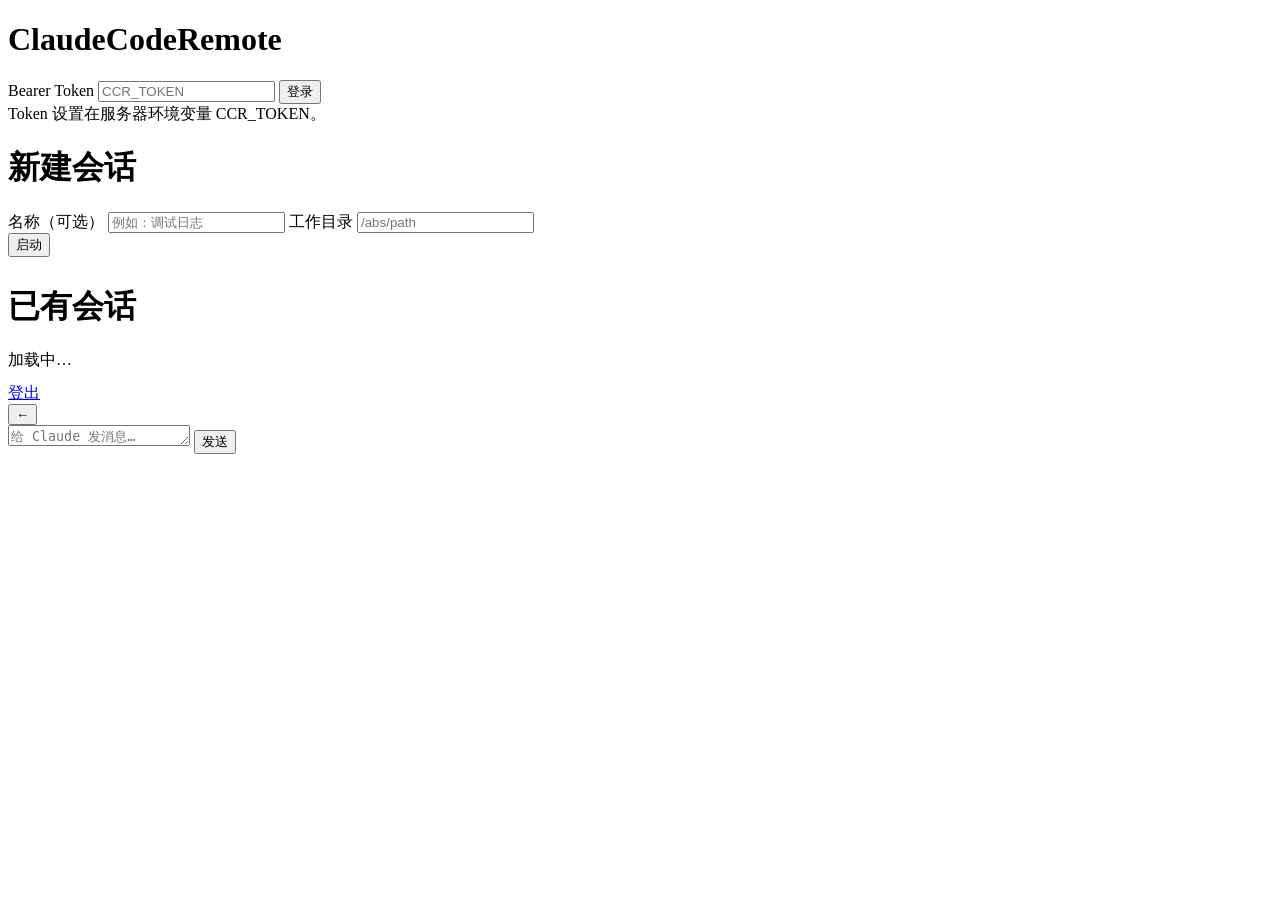
==== server/static/index.html @ 66f76b99 "布局：宽屏(>=900px)双栏 sidebar+chat；窄屏保持单视图切换 实现： - app.js showView 同时给 body 加 stage-login / stage-app cla" ====
<!doctype html>
<html lang="zh-CN">
<head>
<meta charset="utf-8">
<meta name="viewport" content="width=device-width,initial-scale=1,viewport-fit=cover">
<meta name="theme-color" content="#0e1117">
<meta name="apple-mobile-web-app-capable" content="yes">
<meta name="apple-mobile-web-app-status-bar-style" content="black-translucent">
<meta name="apple-mobile-web-app-title" content="CCR">
<!-- 反代场景下 __ROOT__ 会被 server 替换为 /remote 等前缀；本地直跑就是空 -->
<base href="__ROOT__/">
<link rel="manifest" href="manifest.webmanifest">
<link rel="icon" type="image/svg+xml" href="icon.svg">
<link rel="apple-touch-icon" href="icon.svg">
<title>ClaudeCodeRemote</title>
<link rel="stylesheet" href="static/style.css?v=__BUILD_ID__">
</head>
<body>

<!-- 登录 -->
<div class="view" id="view-login">
  <div class="center-wrap">
    <div class="card">
      <h1>ClaudeCodeRemote</h1>
      <label for="login-token">Bearer Token</label>
      <input id="login-token" type="password" autocomplete="current-password" placeholder="CCR_TOKEN">
      <button class="btn btn-primary btn-block" id="login-go">登录</button>
      <div class="err" id="login-err"></div>
      <div class="hint">Token 设置在服务器环境变量 <span class="kbd">CCR_TOKEN</span>。</div>
    </div>
  </div>
</div>

<!-- 会话列表 / 新建 -->
<div class="view" id="view-home">
  <div class="center-wrap">
    <div class="card">
      <h1>新建会话</h1>
      <label for="spawn-name">名称（可选）</label>
      <input id="spawn-name" type="text" placeholder="例如：调试日志">
      <label for="spawn-cwd">工作目录</label>
      <input id="spawn-cwd" type="text" placeholder="/abs/path">
      <div class="chips" id="cwd-presets"></div>
      <button class="btn btn-primary btn-block" id="spawn-go">启动</button>
      <div class="err" id="spawn-err"></div>

      <h1 style="margin-top: 28px;">已有会话</h1>
      <div class="session-list" id="session-list">
        <div class="session-empty">加载中…</div>
      </div>
      <div class="tiny" style="margin-top: 12px;">
        <a href="#" id="logout">登出</a>
      </div>
    </div>
  </div>
</div>

<!-- 聊天 -->
<div class="view" id="view-chat">
  <div class="chat">
    <div class="chat-head">
      <button class="back" id="chat-back" title="返回">←</button>
      <div class="info">
        <div class="name" id="chat-name"></div>
        <div class="meta" id="chat-meta"></div>
      </div>
      <span class="status" id="chat-status"></span>
    </div>
    <div class="chat-log" id="chat-log"></div>
    <div class="chat-attachments" id="chat-attachments" hidden></div>
    <div class="chat-foot">
      <textarea id="chat-input" rows="1" placeholder="给 Claude 发消息…（Enter 发送，Shift+Enter 换行；可粘贴图片）"></textarea>
      <button class="btn btn-primary send" id="chat-send">发送</button>
    </div>
  </div>
</div>

<script src="static/app.js?v=__BUILD_ID__"></script>
</body>
</html>
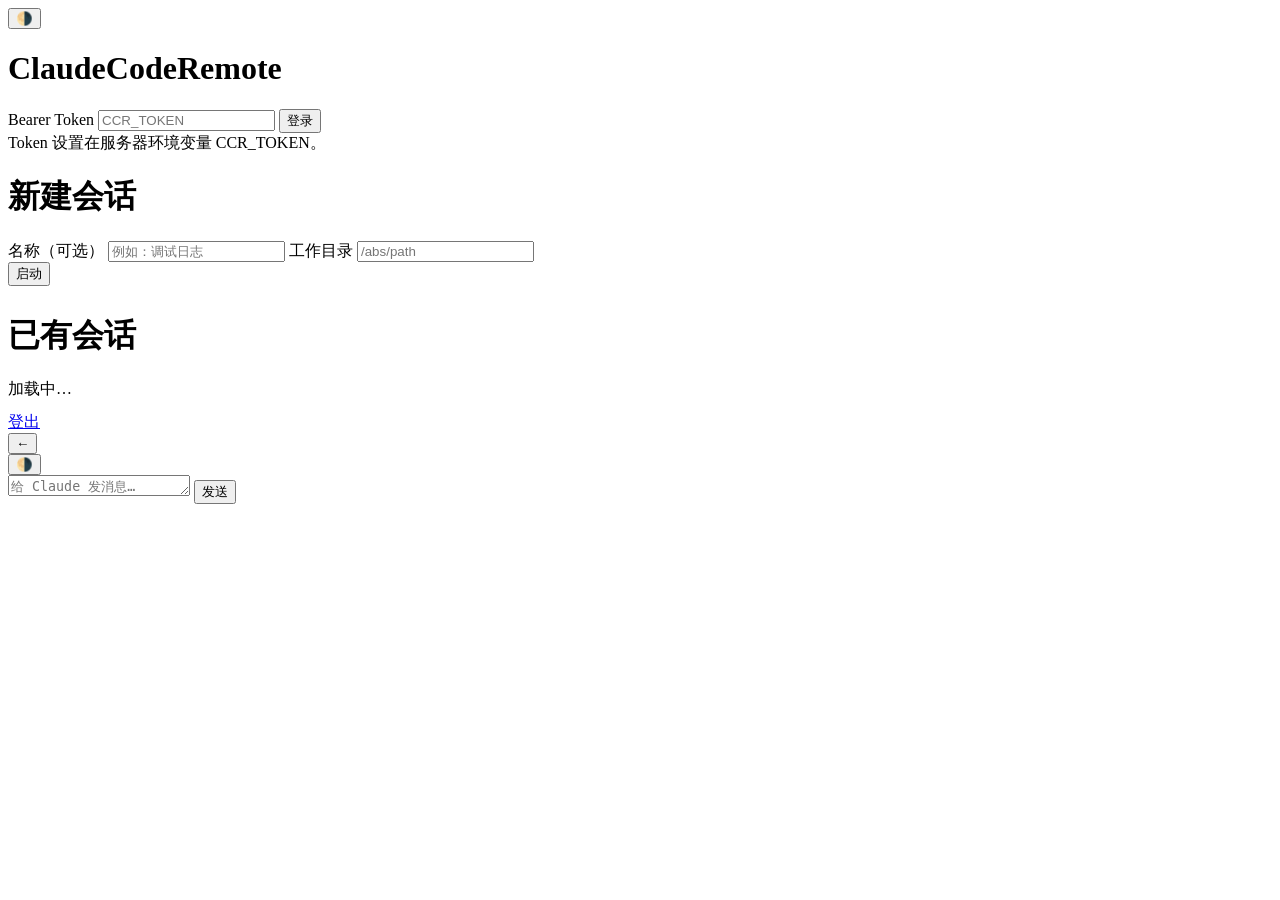
==== commit 0b9a1289: "主题：默认 light，按钮切换 dark，localStorage 记忆 CSS：所有颜色走 var()。:root 默认 light（GitHub primer 风：白底、蓝 accent #09" ====
--- a/server/static/index.html
+++ b/server/static/index.html
@@ -19,6 +19,7 @@
 
 <!-- 登录 -->
 <div class="view" id="view-login">
+  <button class="theme-toggle theme-toggle-fab" id="theme-toggle-login" title="切换主题">🌗</button>
   <div class="center-wrap">
     <div class="card">
       <h1>ClaudeCodeRemote</h1>
@@ -65,6 +66,7 @@
         <div class="meta" id="chat-meta"></div>
       </div>
       <span class="status" id="chat-status"></span>
+      <button class="theme-toggle" id="theme-toggle" title="切换主题">🌗</button>
     </div>
     <div class="chat-log" id="chat-log"></div>
     <div class="chat-attachments" id="chat-attachments" hidden></div>
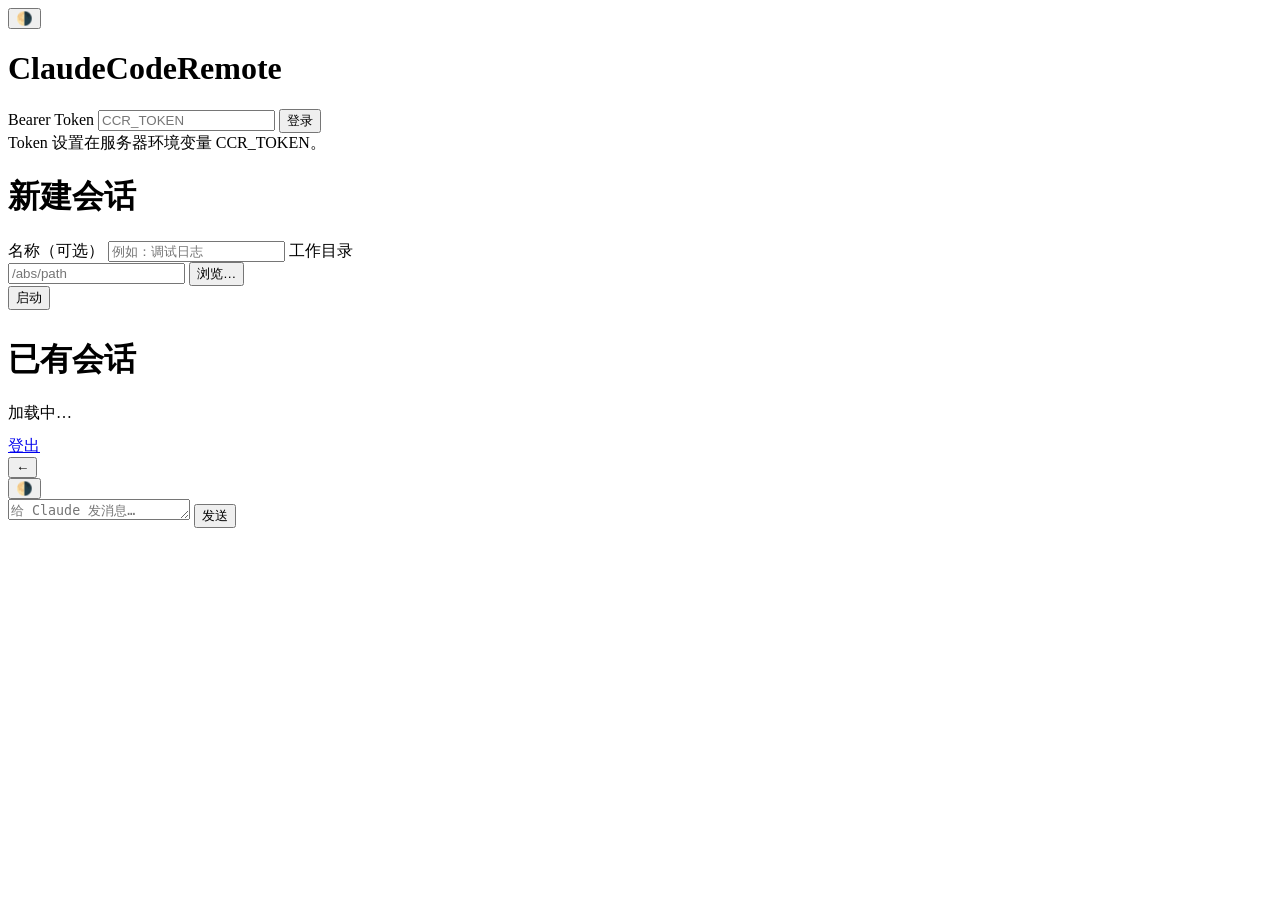
==== commit 32f43606: "加工作目录浏览器（仿基线 app.py 的 modal） 后端： - GET /api/ls?path=<absolute_or_~>   返回 {path, parent (null on root" ====
--- a/server/static/index.html
+++ b/server/static/index.html
@@ -13,6 +13,7 @@
 <link rel="icon" type="image/svg+xml" href="icon.svg">
 <link rel="apple-touch-icon" href="icon.svg">
 <title>ClaudeCodeRemote</title>
+<link rel="stylesheet" href="static/lib/katex/katex.min.css?v=__BUILD_ID__">
 <link rel="stylesheet" href="static/style.css?v=__BUILD_ID__">
 </head>
 <body>
@@ -40,7 +41,10 @@
       <label for="spawn-name">名称（可选）</label>
       <input id="spawn-name" type="text" placeholder="例如：调试日志">
       <label for="spawn-cwd">工作目录</label>
-      <input id="spawn-cwd" type="text" placeholder="/abs/path">
+      <div class="path-row">
+        <input id="spawn-cwd" type="text" placeholder="/abs/path">
+        <button type="button" class="btn btn-secondary path-browse" id="browse-btn">浏览…</button>
+      </div>
       <div class="chips" id="cwd-presets"></div>
       <button class="btn btn-primary btn-block" id="spawn-go">启动</button>
       <div class="err" id="spawn-err"></div>
@@ -77,6 +81,24 @@
   </div>
 </div>
 
+<!-- 目录浏览 modal -->
+<div class="modal-bg" id="modal-browse" hidden>
+  <div class="modal">
+    <div class="modal-head">
+      <div class="crumb mono" id="modal-crumb"></div>
+      <button class="modal-x" id="modal-close" type="button">×</button>
+    </div>
+    <div class="modal-list" id="modal-list"></div>
+    <div class="modal-foot">
+      <button class="btn btn-secondary" id="modal-cancel" type="button">取消</button>
+      <button class="btn btn-primary"   id="modal-confirm" type="button">选择此目录</button>
+    </div>
+  </div>
+</div>
+
+<script src="static/lib/marked.min.js?v=__BUILD_ID__"></script>
+<script src="static/lib/katex/katex.min.js?v=__BUILD_ID__"></script>
+<script src="static/lib/katex/contrib/auto-render.min.js?v=__BUILD_ID__"></script>
 <script src="static/app.js?v=__BUILD_ID__"></script>
 </body>
 </html>
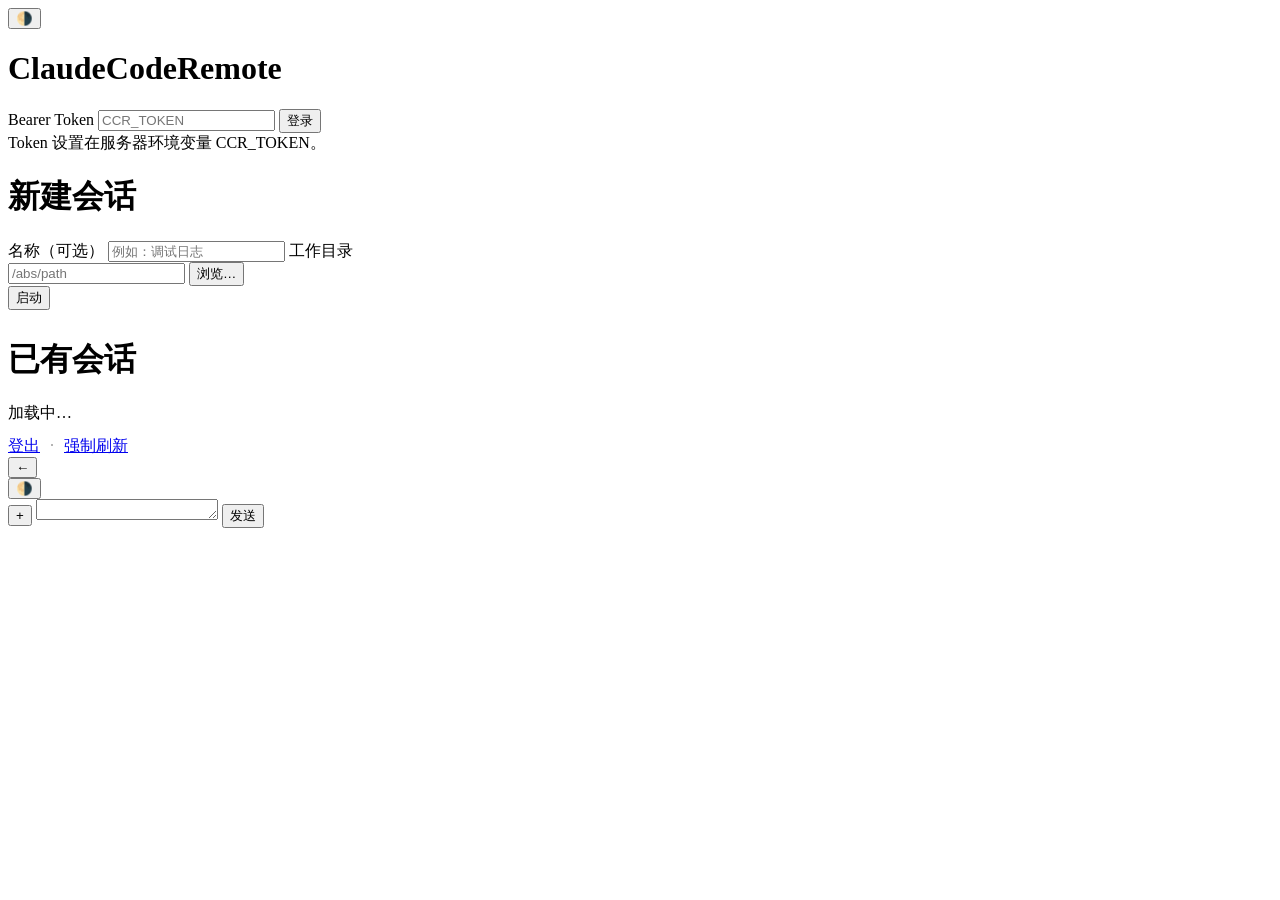
==== commit 12fb52a8: "聊天界面打磨：历史分页、工具卡折叠、文件上传、左滑返回、WS 重连 - 后端：GET /api/sessions/{id}/messages 分页拉历史；WS subscribe 初次只发"最近一次问" ====
--- a/server/static/index.html
+++ b/server/static/index.html
@@ -2,7 +2,7 @@
 <html lang="zh-CN">
 <head>
 <meta charset="utf-8">
-<meta name="viewport" content="width=device-width,initial-scale=1,viewport-fit=cover">
+<meta name="viewport" content="width=device-width,initial-scale=1,maximum-scale=1,user-scalable=no,viewport-fit=cover">
 <meta name="theme-color" content="#0e1117">
 <meta name="apple-mobile-web-app-capable" content="yes">
 <meta name="apple-mobile-web-app-status-bar-style" content="black-translucent">
@@ -11,7 +11,8 @@
 <base href="__ROOT__/">
 <link rel="manifest" href="manifest.webmanifest">
 <link rel="icon" type="image/svg+xml" href="icon.svg">
-<link rel="apple-touch-icon" href="icon.svg">
+<link rel="icon" type="image/png" sizes="192x192" href="static/icon-192.png">
+<link rel="apple-touch-icon" href="static/apple-touch-icon.png">
 <title>ClaudeCodeRemote</title>
 <link rel="stylesheet" href="static/lib/katex/katex.min.css?v=__BUILD_ID__">
 <link rel="stylesheet" href="static/style.css?v=__BUILD_ID__">
@@ -55,6 +56,8 @@
       </div>
       <div class="tiny" style="margin-top: 12px;">
         <a href="#" id="logout">登出</a>
+        <span style="margin: 0 6px; opacity: .4;">·</span>
+        <a href="#" id="hard-reload">强制刷新</a>
       </div>
     </div>
   </div>
@@ -73,9 +76,14 @@
       <button class="theme-toggle" id="theme-toggle" title="切换主题">🌗</button>
     </div>
     <div class="chat-log" id="chat-log"></div>
+    <div class="history-loader" id="history-loader" hidden>
+      <span class="history-spinner"></span><span class="history-text"></span>
+    </div>
     <div class="chat-attachments" id="chat-attachments" hidden></div>
     <div class="chat-foot">
-      <textarea id="chat-input" rows="1" placeholder="给 Claude 发消息…（Enter 发送，Shift+Enter 换行；可粘贴图片）"></textarea>
+      <button class="btn-att" id="chat-att" type="button" title="添加附件" aria-label="添加附件">+</button>
+      <input id="att-input" type="file" multiple hidden>
+      <textarea id="chat-input" rows="1"></textarea>
       <button class="btn btn-primary send" id="chat-send">发送</button>
     </div>
   </div>
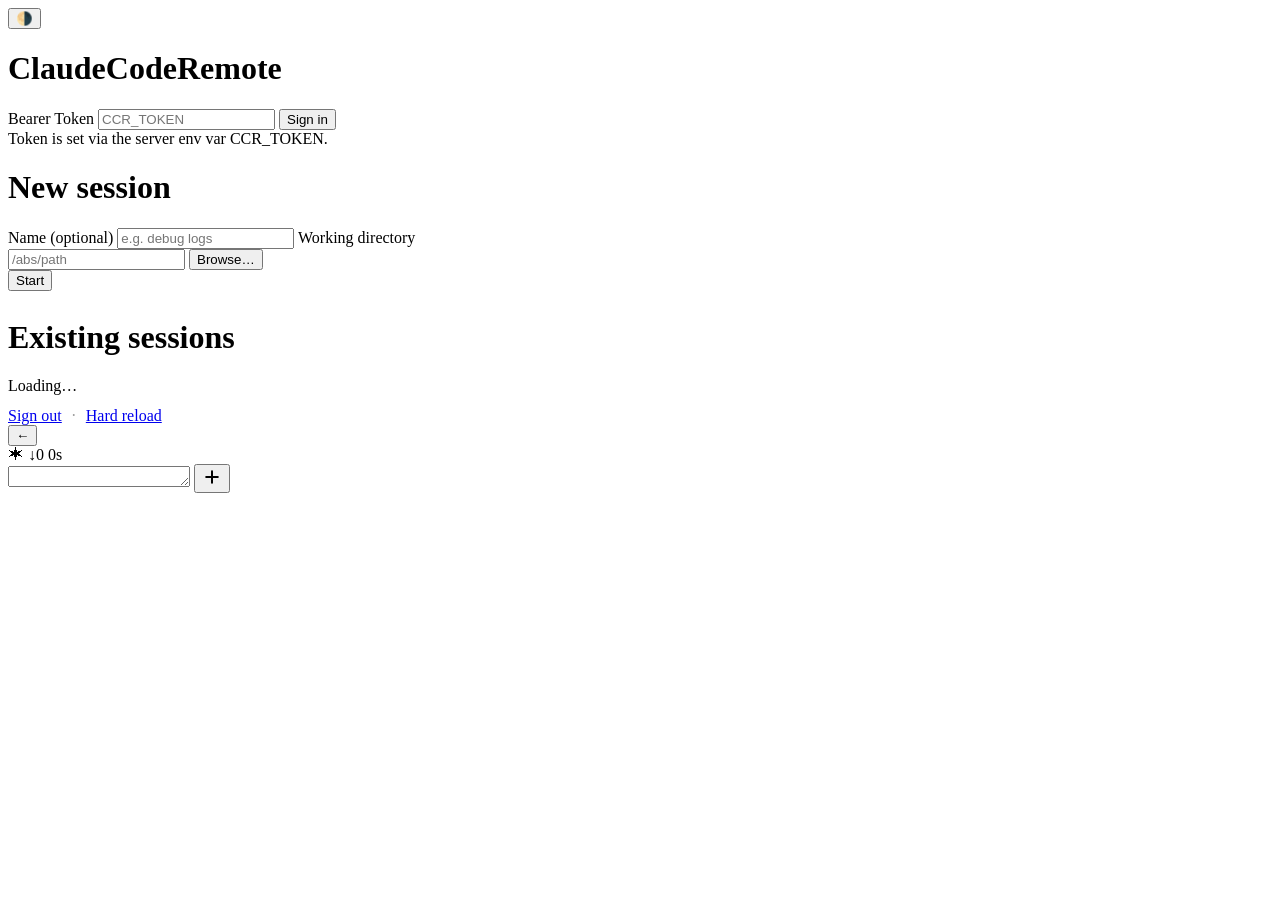
==== commit 231615f5: "聊天体验大改：界面英文化 + 权限模式 + 按需加载工具内容 + session DOM 缓存 - 界面文案全部英文化（登录/会话列表/聊天/权限卡片/状态徽章） - chat-head 加权限模式按" ====
--- a/server/static/index.html
+++ b/server/static/index.html
@@ -2,7 +2,7 @@
 <html lang="zh-CN">
 <head>
 <meta charset="utf-8">
-<meta name="viewport" content="width=device-width,initial-scale=1,maximum-scale=1,user-scalable=no,viewport-fit=cover">
+<meta name="viewport" content="width=device-width,initial-scale=1,maximum-scale=1,user-scalable=no,viewport-fit=cover,interactive-widget=resizes-content">
 <meta name="theme-color" content="#0e1117">
 <meta name="apple-mobile-web-app-capable" content="yes">
 <meta name="apple-mobile-web-app-status-bar-style" content="black-translucent">
@@ -21,15 +21,15 @@
 
 <!-- 登录 -->
 <div class="view" id="view-login">
-  <button class="theme-toggle theme-toggle-fab" id="theme-toggle-login" title="切换主题">🌗</button>
+  <button class="theme-toggle theme-toggle-fab" id="theme-toggle-login" title="Toggle theme">🌗</button>
   <div class="center-wrap">
     <div class="card">
       <h1>ClaudeCodeRemote</h1>
       <label for="login-token">Bearer Token</label>
       <input id="login-token" type="password" autocomplete="current-password" placeholder="CCR_TOKEN">
-      <button class="btn btn-primary btn-block" id="login-go">登录</button>
+      <button class="btn btn-primary btn-block" id="login-go">Sign in</button>
       <div class="err" id="login-err"></div>
-      <div class="hint">Token 设置在服务器环境变量 <span class="kbd">CCR_TOKEN</span>。</div>
+      <div class="hint">Token is set via the server env var <span class="kbd">CCR_TOKEN</span>.</div>
     </div>
   </div>
 </div>
@@ -38,53 +38,107 @@
 <div class="view" id="view-home">
   <div class="center-wrap">
     <div class="card">
-      <h1>新建会话</h1>
-      <label for="spawn-name">名称（可选）</label>
-      <input id="spawn-name" type="text" placeholder="例如：调试日志">
-      <label for="spawn-cwd">工作目录</label>
+      <h1>New session</h1>
+      <label for="spawn-name">Name (optional)</label>
+      <input id="spawn-name" type="text" placeholder="e.g. debug logs">
+      <label for="spawn-cwd">Working directory</label>
       <div class="path-row">
         <input id="spawn-cwd" type="text" placeholder="/abs/path">
-        <button type="button" class="btn btn-secondary path-browse" id="browse-btn">浏览…</button>
+        <button type="button" class="btn btn-secondary path-browse" id="browse-btn">Browse…</button>
       </div>
       <div class="chips" id="cwd-presets"></div>
-      <button class="btn btn-primary btn-block" id="spawn-go">启动</button>
+      <button class="btn btn-primary btn-block" id="spawn-go">Start</button>
       <div class="err" id="spawn-err"></div>
 
-      <h1 style="margin-top: 28px;">已有会话</h1>
+      <h1 style="margin-top: 28px;">Existing sessions</h1>
       <div class="session-list" id="session-list">
-        <div class="session-empty">加载中…</div>
+        <div class="session-empty">Loading…</div>
       </div>
       <div class="tiny" style="margin-top: 12px;">
-        <a href="#" id="logout">登出</a>
+        <a href="#" id="logout">Sign out</a>
         <span style="margin: 0 6px; opacity: .4;">·</span>
-        <a href="#" id="hard-reload">强制刷新</a>
+        <a href="#" id="hard-reload">Hard reload</a>
       </div>
     </div>
   </div>
 </div>
 
 <!-- 聊天 -->
+<div class="chat-head" id="chat-head">
+  <button class="back" id="chat-back" title="Back">←</button>
+  <div class="info">
+    <div class="name" id="chat-name"></div>
+    <div class="meta" id="chat-meta"></div>
+  </div>
+  <span class="conn-dot" id="conn-dot" title="Network status"></span>
+  <span class="status" id="chat-status"></span>
+  <button class="chat-perm" id="chat-perm" type="button" title="Permission mode" aria-label="Permission mode" hidden>
+    <svg class="perm-svg perm-svg-manual"   viewBox="0 0 24 24" width="20" height="20" aria-hidden="true">
+      <path d="M7 11V8a5 5 0 0 1 10 0v3" fill="none" stroke="currentColor" stroke-width="1.8" stroke-linecap="round"/>
+      <rect x="5" y="11" width="14" height="9" rx="2" fill="none" stroke="currentColor" stroke-width="1.8"/>
+      <circle cx="12" cy="15.5" r="1.2" fill="currentColor"/>
+    </svg>
+    <svg class="perm-svg perm-svg-allowall" viewBox="0 0 24 24" width="20" height="20" aria-hidden="true">
+      <path d="M13.5 2.5 6 13h5.5l-1 8.5L18 11h-5.5l1-8.5z" fill="none" stroke="currentColor" stroke-width="1.6" stroke-linejoin="round" stroke-linecap="round"/>
+    </svg>
+  </button>
+  <button class="chat-interrupt" id="chat-interrupt" type="button" title="Interrupt current session" aria-label="Interrupt" hidden>⏹</button>
+</div>
+<div class="perm-menu" id="perm-menu" hidden>
+  <button class="perm-menu-item" data-mode="manual">
+    <span class="perm-menu-icon perm-menu-icon-manual">
+      <svg viewBox="0 0 24 24" width="18" height="18" aria-hidden="true">
+        <path d="M7 11V8a5 5 0 0 1 10 0v3" fill="none" stroke="currentColor" stroke-width="1.8" stroke-linecap="round"/>
+        <rect x="5" y="11" width="14" height="9" rx="2" fill="none" stroke="currentColor" stroke-width="1.8"/>
+        <circle cx="12" cy="15.5" r="1.2" fill="currentColor"/>
+      </svg>
+    </span>
+    <span class="perm-menu-label">
+      <span class="perm-menu-title">Ask each time</span>
+      <span class="perm-menu-sub">Default — every tool call needs approval</span>
+    </span>
+    <span class="perm-menu-check">✓</span>
+  </button>
+  <button class="perm-menu-item" data-mode="allow_all">
+    <span class="perm-menu-icon perm-menu-icon-allowall">
+      <svg viewBox="0 0 24 24" width="18" height="18" aria-hidden="true">
+        <path d="M13.5 2.5 6 13h5.5l-1 8.5L18 11h-5.5l1-8.5z" fill="none" stroke="currentColor" stroke-width="1.6" stroke-linejoin="round" stroke-linecap="round"/>
+      </svg>
+    </span>
+    <span class="perm-menu-label">
+      <span class="perm-menu-title">Allow all</span>
+      <span class="perm-menu-sub">Auto-approve every tool call</span>
+    </span>
+    <span class="perm-menu-check">✓</span>
+  </button>
+</div>
 <div class="view" id="view-chat">
+  <!-- session 初次加载 overlay：放在 view-chat 内，swipe-back 会跟着滑出 -->
+  <div class="chat-loading" id="chat-loading" hidden>
+    <div class="chat-loading-spinner"></div>
+  </div>
   <div class="chat">
-    <div class="chat-head">
-      <button class="back" id="chat-back" title="返回">←</button>
-      <div class="info">
-        <div class="name" id="chat-name"></div>
-        <div class="meta" id="chat-meta"></div>
-      </div>
-      <span class="status" id="chat-status"></span>
-      <button class="theme-toggle" id="theme-toggle" title="切换主题">🌗</button>
-    </div>
     <div class="chat-log" id="chat-log"></div>
     <div class="history-loader" id="history-loader" hidden>
       <span class="history-spinner"></span><span class="history-text"></span>
     </div>
+    <button class="scroll-to-bottom" id="scroll-to-bottom" type="button" aria-label="Scroll to latest" hidden>↓</button>
+    <div class="conv-status" id="conv-status">
+      <span class="cs-spark" id="cs-dot" aria-hidden="true">✶</span>
+      <span class="cs-tokens" id="cs-tokens">↓0</span>
+      <span class="cs-time" id="cs-time">0s</span>
+      <span class="cs-ctx" id="cs-ctx"></span>
+    </div>
     <div class="chat-attachments" id="chat-attachments" hidden></div>
     <div class="chat-foot">
-      <button class="btn-att" id="chat-att" type="button" title="添加附件" aria-label="添加附件">+</button>
       <input id="att-input" type="file" multiple hidden>
-      <textarea id="chat-input" rows="1"></textarea>
-      <button class="btn btn-primary send" id="chat-send">发送</button>
+      <textarea id="chat-input" rows="1" enterkeyhint="send"></textarea>
+      <button class="btn-att" id="chat-att" type="button" title="Add attachment" aria-label="Add attachment">
+        <svg viewBox="0 0 24 24" width="20" height="20" fill="none" stroke="currentColor" stroke-width="2.4" stroke-linecap="round">
+          <line x1="12" y1="5" x2="12" y2="19"></line>
+          <line x1="5" y1="12" x2="19" y2="12"></line>
+        </svg>
+      </button>
     </div>
   </div>
 </div>
@@ -98,8 +152,8 @@
     </div>
     <div class="modal-list" id="modal-list"></div>
     <div class="modal-foot">
-      <button class="btn btn-secondary" id="modal-cancel" type="button">取消</button>
-      <button class="btn btn-primary"   id="modal-confirm" type="button">选择此目录</button>
+      <button class="btn btn-secondary" id="modal-cancel" type="button">Cancel</button>
+      <button class="btn btn-primary"   id="modal-confirm" type="button">Choose this directory</button>
     </div>
   </div>
 </div>
